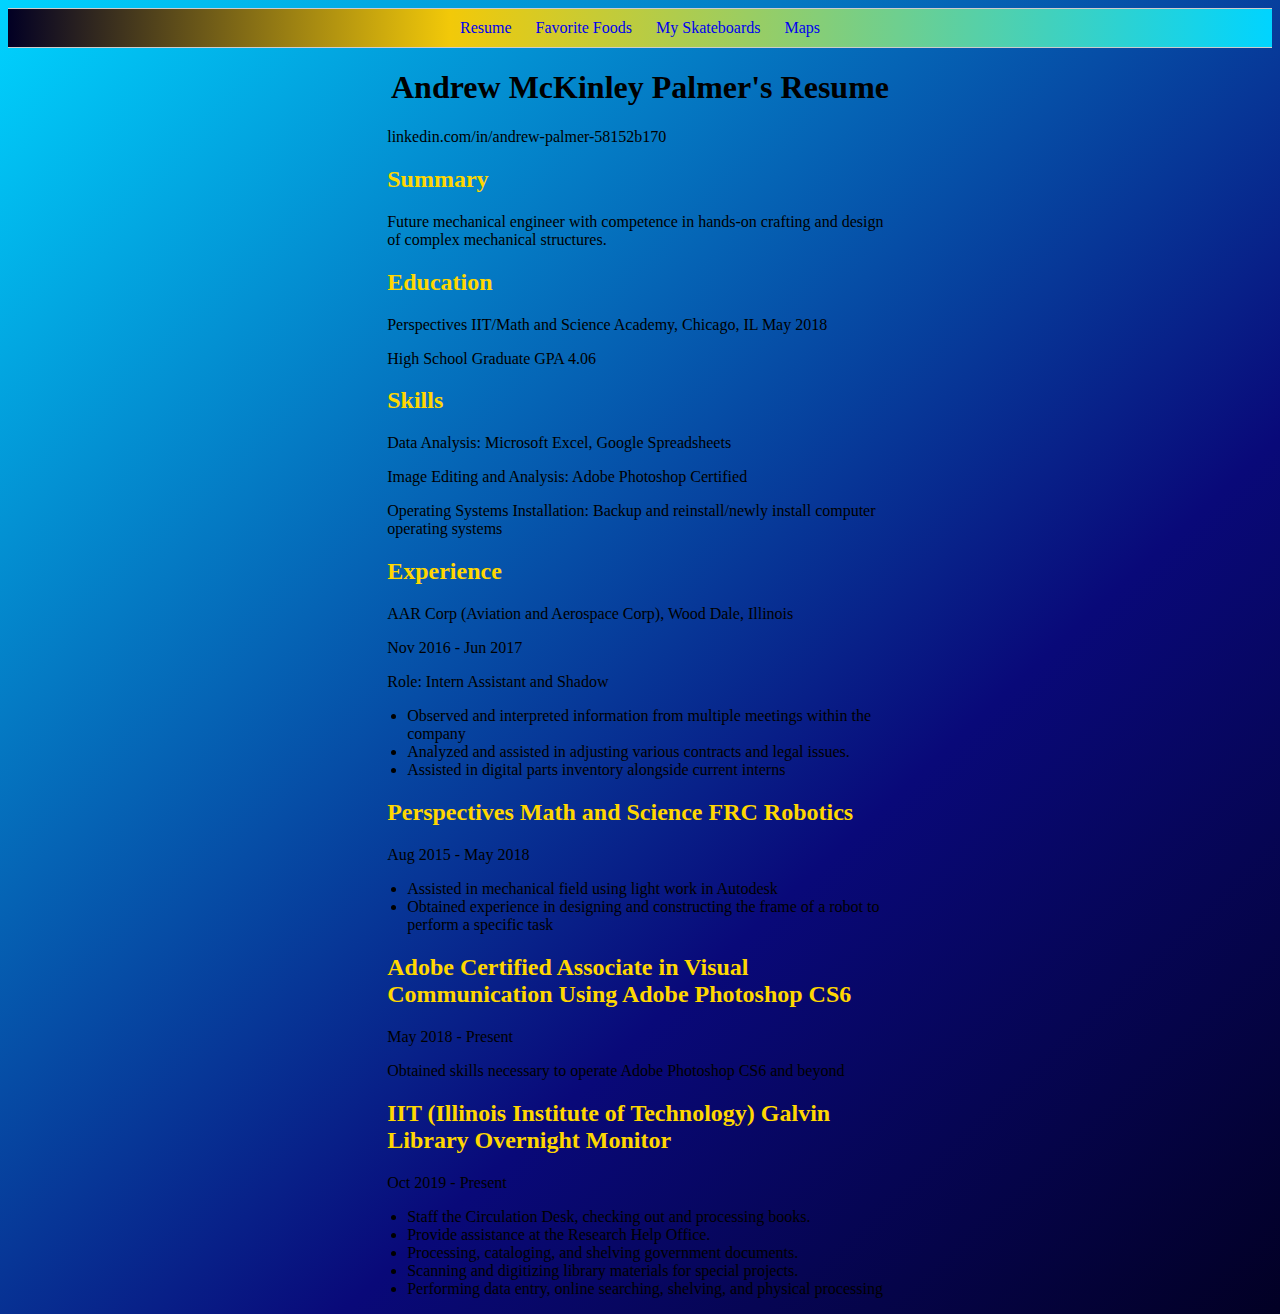
==== index.html @ 97b82cef "Adding initial js testing & maps page" ====
<!DOCTYPE html>
<html lang="en">
<head>
  <meta charset="UTF-8">
  <title>Andrew Palmer Professional Resume</title>
  <link rel="stylesheet"  type="text/css" href="css/styles.css" >
  <link rel="stylesheet"  type="text/css" href="css/normalize.css">
</head>
<body class="body1">

  <nav>
    <ul class="nav">
      <li>
        <a href="index.html">Resume</a>
      </li>
      <li>
        <a href="favfoods.html">Favorite Foods</a>
      </li>
      <li>
        <a href="myskateboards.html">My Skateboards</a>
      </li>
	  <li>
        <a href="maps.html">Maps</a>
      </li>
    </ul>
  </nav>
  
  <audio id=bgMusic autoplay loop>
  <source src="media/artofwarfare.mp3"  type="audio/mp3">
  <embed src="media/artofwarfare.mp3" loop="true" autostart="true" width="2" height="0">
  Your browser does not support the audio element.
  </audio>
  <script>
  var x = document.getElementById("bgMusic");
  x.volume = 0.2;
  </script>
  
  <h1 class="Resume"> Andrew McKinley Palmer's Resume</h1>
  <p>linkedin.com/in/andrew-palmer-58152b170</p>
  <section>
    <h2>Summary</h2>
    <p>Future mechanical engineer with competence in hands-on crafting and design of complex mechanical structures.</p>
  </section>
  <section>
    <h2>Education</h2>
    <p>Perspectives IIT/Math and Science Academy, Chicago, IL May 2018</p>
    <p>High School Graduate GPA 4.06</p>
  </section>
  <section>
    <h2>Skills</h2>
    <p>Data Analysis: Microsoft Excel, Google Spreadsheets</p>
    <p>Image Editing and Analysis: Adobe Photoshop Certified</p>
    <p>Operating Systems Installation: Backup and reinstall/newly install computer operating systems </p>
  </section>
  <section>
    <h2>Experience</h2>
    <p>AAR Corp (Aviation and Aerospace Corp), Wood Dale, Illinois</p>
    <p>Nov 2016 - Jun 2017</p>
    <p>Role: Intern Assistant and Shadow</p>
  <ul class="shadow">
    <li>Observed and interpreted information from multiple meetings within the company
    <li>Analyzed and assisted in adjusting various contracts and legal issues.
    <li>Assisted in digital parts inventory alongside current interns
  </ul>
    <h2>Perspectives Math and Science FRC Robotics</h2>
    <p>Aug 2015 - May 2018</p>
  <ul class="robotics">
	  <li>Assisted in mechanical field using light work in Autodesk
	  <li>Obtained experience in designing and constructing the frame of a robot to perform a specific task
  </ul>
  <h2>Adobe Certified Associate in Visual Communication Using Adobe Photoshop CS6 </h2>
	<p>May 2018 - Present</p>
	<p>Obtained skills necessary to operate Adobe Photoshop CS6 and beyond</p>
  <h2>IIT (Illinois Institute of Technology) Galvin Library Overnight Monitor</h2>
	<p>Oct 2019 - Present</p>
  <ul class="library">
	<li> Staff the Circulation Desk, checking out and processing books.
	<li>Provide assistance at the Research Help Office.
	<li>Processing, cataloging, and shelving government documents.
	<li>Scanning and digitizing library materials for special projects.
	<li>Performing data entry, online searching, shelving, and physical processing
  </ul>
  </section>
</body>
</html>
---- css/styles.css ----
h1 {
  display: block;
  margin-left: auto;
  margin-right: auto;
  width: 40%;
  text-align: center;
}

h2 {
  display: block;
  margin-left: auto;
  margin-right: auto;
  width: 40%;
  color: gold;
}

p, p2, .shadow, .library, .robotics {
  display: block;
  margin-left: auto;
  margin-right: auto;
  width: 40%;
  font-family: serif;
}
.body1 {
  background: rgb(2,0,36);
  background: linear-gradient(317deg, rgba(2,0,36,1) 0%, rgba(9,9,121,1) 35%, rgba(0,212,255,1) 100%);
}
.body2 {
  background: rgb(2,0,36);
  background: linear-gradient(317deg, rgba(2,0,36,1) 0%, rgba(9,9,121,1) 35%, rgba(0,212,255,1) 100%);
}
.body3 {
  background: rgb(2,0,36);
  background: linear-gradient(317deg, rgba(2,0,36,1) 0%, rgba(9,9,121,1) 35%, rgba(0,212,255,1) 100%);
}
.body4 {
  background: rgb(2,0,36);
  background: linear-gradient(317deg, rgba(2,0,36,1) 0%, rgba(9,9,121,1) 35%, rgba(0,212,255,1) 100%);
}
img {
  display: block;
  margin-left: auto;
  margin-right: auto;
  width: 40%;
}

.nav{
    border:1px solid #ccc;
    border-width:1px 0;
    list-style:none;
    margin:0;
    padding:0;
    text-align:center;
	background: rgb(2,0,36);
	background: linear-gradient(90deg, rgba(2,0,36,1) 0%, rgba(242,201,9,1) 35%, rgba(0,212,255,1) 100%);
	text-decoration: none;
}
.nav li{
    display:inline;
	text-decoration: none;
}
.nav a{
    display:inline-block;
    padding:10px;
	text-decoration: none;
}
.nav a:hover {
  background-color: #ddd;
  color: black;
  text-decoration: none;
}

.BoS { 
	float:left;
	display: block;
	margin-left: auto;
	margin-right: auto;
	width: 40%;
}
.Satel { 
	float:right;
	display: block;
	margin-left: auto;
	margin-right: auto;
	width: 40%;
}
.Krypt { 
	float:left;
	display: block;
	margin-left: auto;
	margin-right: auto;
	width: 40%;
}
.Ocean { 
	float:right;
	display: block;
    margin-left: auto;
    margin-right: auto;
    width: 40%;
}

.Robin { 
	float:right;
	display: block;
	margin-left: 10%;
	margin-right: 10%;
	width: 40%;
}
.Chick { 
	float:left;
	display: block;
	margin-left: 10%;
	margin-right: 10%;
	width: 40%;
}
.Fett { 
	float:right;
	display: block;
	margin-left: 10%;
	margin-right: 10%;
	width: 40%;
}
.Pizza { 
	float:left;
	display: block;
    margin-left: 10%;
    margin-right: 10%;
    width: 40%;
}
.Monte { 
	float:left;
	display: block;
    margin-left: 10%;
    margin-right: 10%;
    width: 40%;
}
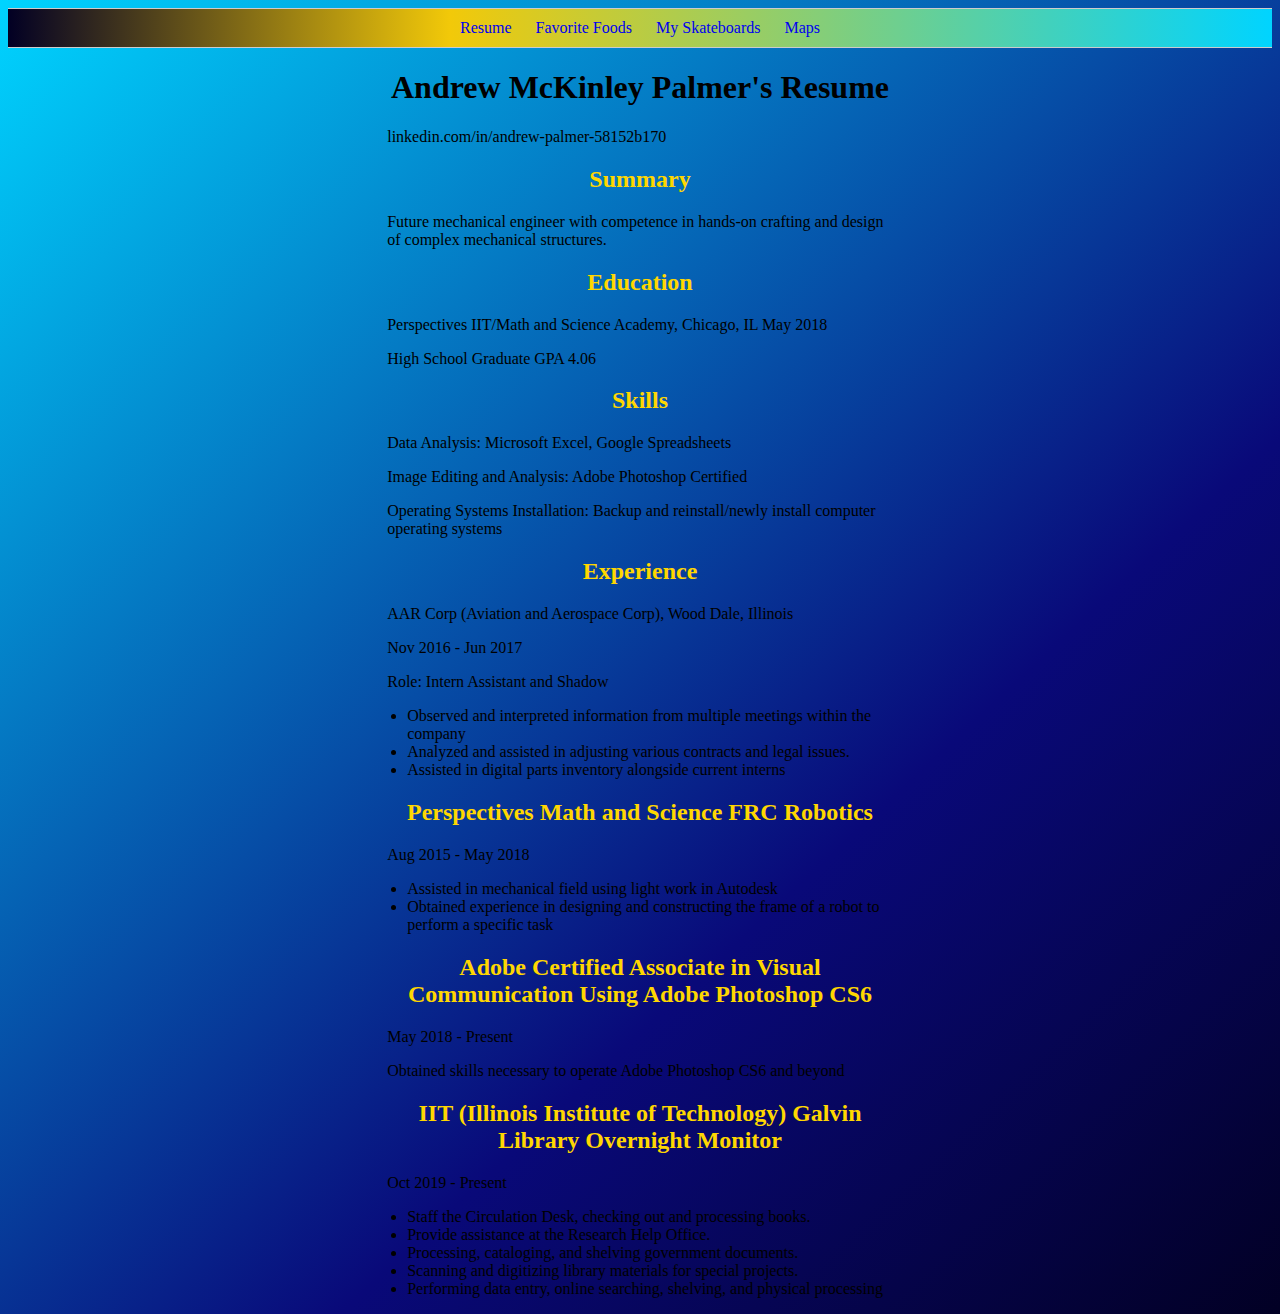
==== commit f748e7e5: "Finished Result" ====
--- a/index.html
+++ b/index.html
@@ -1,10 +1,14 @@
 <!DOCTYPE html>
 <html lang="en">
 <head>
-  <meta charset="UTF-8">
-  <title>Andrew Palmer Professional Resume</title>
-  <link rel="stylesheet"  type="text/css" href="css/styles.css" >
-  <link rel="stylesheet"  type="text/css" href="css/normalize.css">
+	<meta charset="UTF-8">
+	<title>Andrew Palmer Professional Resume</title>
+	<link rel="stylesheet"  type="text/css" href="css/styles.css" >
+	<link rel="stylesheet"  type="text/css" href="css/normalize.css">
+	<link rel="stylesheet" href="css/slide.css">
+	<script src="https://ajax.googleapis.com/ajax/libs/jquery/3.5.1/jquery.min.js"></script>
+	<script type="text/javascript" src="js/jquery.bxslider.js"></script>
+	<script type="text/javascript" src="js/script.js"></script>
 </head>
 <body class="body1">
 
--- a/css/styles.css
+++ b/css/styles.css
@@ -13,6 +13,7 @@
   margin-right: auto;
   width: 40%;
   color: gold;
+  text-align: center;
 }
 
 p, p2, .shadow, .library, .robotics {
@@ -43,6 +44,9 @@
   margin-left: auto;
   margin-right: auto;
   width: 40%;
+  max-width: 100%;
+  border-radius: 10px;
+  align-self: center;
 }
 
 .nav{
@@ -136,4 +140,196 @@
     width: 40%;
 }
 
-
+/*Slider Specific*/
+/** VARIABLES
+===================================*/
+/** RESET AND LAYOUT
+===================================*/
+.slidecontain { 
+  margin: 0 auto; 
+  width:30%; 
+ }
+.slidecontain p {
+   font-weight: bold;
+   color: #bdbdae;
+}
+.slidepic img {
+  border-radius: 0;
+  max-height: 1200px;
+  width:auto;
+}
+.bx-wrapper {
+  position: relative;
+  margin: 0 auto 50px;
+  padding: 0;
+  *zoom: 1;
+  -ms-touch-action: pan-y;
+  touch-action: pan-y;
+}
+.bx-wrapper img {
+  max-width: 100%;
+  display: block;
+  margin: 0 auto;
+}
+.bxslider {
+  margin: 0;
+  padding: 0;
+}
+ul.bxslider {
+  list-style: none;
+   margin: 0;
+}
+.bx-viewport {
+  /*fix other elements on the page moving (on Chrome)*/
+  -webkit-transform: translatez(0);
+}
+/** THEME
+===================================*/
+.bx-wrapper {
+  -moz-box-shadow: 0 0 5px #ccc;
+  -webkit-box-shadow: 0 0 5px #ccc;
+  box-shadow: 0 0 5px #ccc;
+  border: none;
+  background: #12642f;
+}
+.bx-wrapper .bx-pager,
+.bx-wrapper .bx-controls-auto {
+  position: absolute;
+  bottom: -30px;
+  width: 100%;
+}
+/* LOADER */
+.bx-wrapper .bx-loading {
+  min-height: 50px;
+  background: url('images/bx_loader.gif') center center no-repeat #ffffff;
+  height: 100%;
+  width: 100%;
+  position: absolute;
+  top: 0;
+  left: 0;
+  z-index: 2000;
+}
+/* PAGER */
+.bx-wrapper .bx-pager {
+  text-align: center;
+  font-size: .85em;
+  font-family: Arial;
+  font-weight: bold;
+  color: #666;
+  padding-top: 20px;
+}
+.bx-wrapper .bx-pager.bx-default-pager a {
+  background: #666;
+  text-indent: -9999px;
+  display: block;
+  width: 10px;
+  height: 10px;
+  margin: 0 5px;
+  outline: 0;
+  -moz-border-radius: 5px;
+  -webkit-border-radius: 5px;
+  border-radius: 5px;
+}
+.bx-wrapper .bx-pager.bx-default-pager a:hover,
+.bx-wrapper .bx-pager.bx-default-pager a.active,
+.bx-wrapper .bx-pager.bx-default-pager a:focus {
+  background: #000;
+}
+.bx-wrapper .bx-pager-item,
+.bx-wrapper .bx-controls-auto .bx-controls-auto-item {
+  display: inline-block;
+  vertical-align: bottom;
+  *zoom: 1;
+  *display: inline;
+}
+.bx-wrapper .bx-pager-item {
+  font-size: 0;
+  line-height: 0;
+}
+/* DIRECTION CONTROLS (NEXT / PREV) */
+.bx-wrapper .bx-prev {
+  left: 10px;
+  background: url('images/controls.png') no-repeat 0 -32px;
+}
+.bx-wrapper .bx-prev:hover,
+.bx-wrapper .bx-prev:focus {
+  background-position: 0 0;
+}
+.bx-wrapper .bx-next {
+  right: 10px;
+  background: url('images/controls.png') no-repeat -43px -32px;
+}
+.bx-wrapper .bx-next:hover,
+.bx-wrapper .bx-next:focus {
+  background-position: -43px 0;
+}
+.bx-wrapper .bx-controls-direction a {
+  position: absolute;
+  top: 50%;
+  margin-top: -16px;
+  outline: 0;
+  width: 32px;
+  height: 32px;
+  text-indent: -9999px;
+  z-index: 9999;
+}
+.bx-wrapper .bx-controls-direction a.disabled {
+  display: none;
+}
+/* AUTO CONTROLS (START / STOP) */
+.bx-wrapper .bx-controls-auto {
+  text-align: center;
+}
+.bx-wrapper .bx-controls-auto .bx-start {
+  display: block;
+  text-indent: -9999px;
+  width: 10px;
+  height: 11px;
+  outline: 0;
+  background: url('images/controls.png') -86px -11px no-repeat;
+  margin: 0 3px;
+}
+.bx-wrapper .bx-controls-auto .bx-start:hover,
+.bx-wrapper .bx-controls-auto .bx-start.active,
+.bx-wrapper .bx-controls-auto .bx-start:focus {
+  background-position: -86px 0;
+}
+.bx-wrapper .bx-controls-auto .bx-stop {
+  display: block;
+  text-indent: -9999px;
+  width: 9px;
+  height: 11px;
+  outline: 0;
+  background: url('images/controls.png') -86px -44px no-repeat;
+  margin: 0 3px;
+}
+.bx-wrapper .bx-controls-auto .bx-stop:hover,
+.bx-wrapper .bx-controls-auto .bx-stop.active,
+.bx-wrapper .bx-controls-auto .bx-stop:focus {
+  background-position: -86px -33px;
+}
+/* PAGER WITH AUTO-CONTROLS HYBRID LAYOUT */
+.bx-wrapper .bx-controls.bx-has-controls-auto.bx-has-pager .bx-pager {
+  text-align: left;
+  width: 80%;
+}
+.bx-wrapper .bx-controls.bx-has-controls-auto.bx-has-pager .bx-controls-auto {
+  right: 0;
+  width: 35px;
+}
+/* IMAGE CAPTIONS */
+.bx-wrapper .bx-caption {
+  position: absolute;
+  bottom: 0;
+  left: 0;
+  background: #666;
+  background: rgba(80, 80, 80, 0.75);
+  width: 100%;
+}
+.bx-wrapper .bx-caption span {
+  color: #fff;
+  font-family: Arial;
+  display: block;
+  font-size: .85em;
+  padding: 10px;
+}
